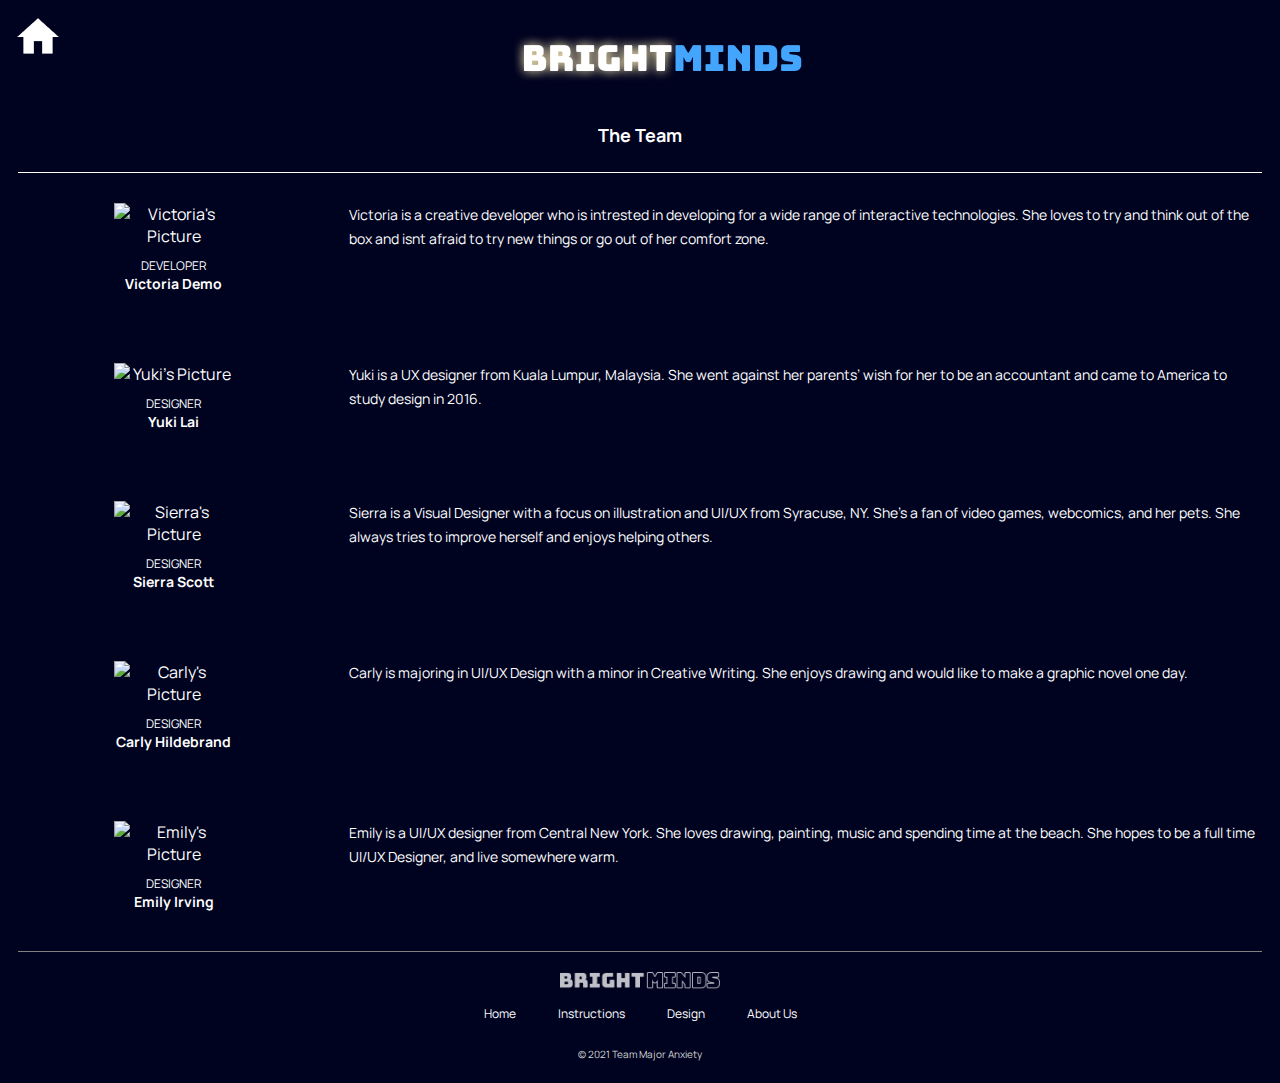
==== about.html @ 1e9e9819 "git" ====
<!DOCTYPE html>
<html lang="en">

<head>
    <meta charset="utf-8" />
    <title>BrightMinds</title>
    <link rel="preconnect" href="https://fonts.gstatic.com">
    <link href="https://fonts.googleapis.com/css2?family=Manrope:wght@200;300;400;500;600;700;800&display=swap" rel="stylesheet">
    <link rel="stylesheet" type="text/css" href="style.css">
    <meta name="viewport" content="width=device-width, minimum-scale=1.0, maximum-scale=1.0" />
    <link rel="apple-touch-icon" href="assets/apple-touch-icon.png">
    <link rel="icon" href="assets/apple-touch-icon.png" type="image">
</head>

<body>
    <header>
        <div class="homeButton">
            <a href="index.html">
                <img id="homeButton" img src="assets/home-icon.png" alt="home">
            </a>
        </div>
        <div class="topLogo">
            <a href="index.html">
                <img id="brightmindsLogo" img src="assets/BrightMinds_Logo.png" alt="logo">
            </a>
        </div>
    </header>
    <main>
        <h2 id="teamTitle">The Team</h2>
        <div class="about" style="padding-top:15px;">
            <div class="abtMain">
                <img src="assets/profilePhotos/Victoria_img.png" alt="Victoria's Picture" style="padding-bottom: 10px;">
                <h7>DEVELOPER</h7>
                <h5>Victoria Demo</h5>
            </div>
            <div class="abtTxt">
                <p>
                    Victoria is a creative developer who is intrested in developing for a wide range of interactive technologies. She loves to try and think out of the box and isnt afraid to try new things or go out of her comfort zone.
                </p>
            </div>
        </div>
        <div class="about">
            <div class="abtMain">
                <img src="assets/profilePhotos/Yuki_img.png" alt="Yuki's Picture" style="padding-bottom: 10px;">
                <h7>DESIGNER</h7>
                <h5>Yuki Lai</h5>
            </div>
            <div class="abtTxt">
                <p>
                    Yuki is a UX designer from Kuala Lumpur, Malaysia. She went against her parents’ wish for her to be an accountant and came to America to study design in 2016.
                </p>
            </div>
        </div>
        <div class="about">
            <div class="abtMain">
                <img src="assets/profilePhotos/Sierra_img.png" alt="Sierra's Picture" style="padding-bottom: 10px;">
                <h7>DESIGNER</h7>
                <h5>Sierra Scott</h5>
            </div>
            <div class="abtTxt">
                <p>
                    Sierra is a Visual Designer with a focus on illustration and UI/UX from Syracuse, NY. She's a fan of video games, webcomics, and her pets. She always tries to improve herself and enjoys helping others.
                </p>
            </div>
        </div>
        <div class="about">
            <div class="abtMain">
                <img src="assets/profilePhotos/Carly_img.png" alt="Carly's Picture" style="padding-bottom: 10px;">
                <h7>DESIGNER</h7>
                <h5>Carly Hildebrand</h5>
            </div>
            <div class="abtTxt">
                <p>
                    Carly is majoring in UI/UX Design with a minor in Creative Writing. She enjoys drawing and would like to make a graphic novel one day.
                </p>
            </div>
        </div>
        <div class="about">
            <div class="abtMain">
                <img src="assets/profilePhotos/Emily_img.png" alt="Emily's Picture" style="padding-bottom: 10px;">
                <h7>DESIGNER</h7>
                <h5>Emily Irving</h5>
            </div>
            <div class="abtTxt">
                <p>
                    Emily is a UI/UX designer from Central New York. She loves drawing, painting, music and spending time at the beach. She hopes to be a full time UI/UX Designer, and live somewhere warm.
                </p>
            </div>
        </div>
    </main>

    <footer>
        <img class="footerLogo" img src="assets/brightminds-footer-logo.png" alt="logo" style="width: 160px;">
        <div class="base">
            <a href="index.html">Home</a>
            <a href="instructions.html">Instructions</a>
            <a href="designLanding.html">Design</a>
            <a href="about.html" style="padding:0px; margin:0px; border-style: none;">About Us</a>
        </div>
        <p>&#169; 2021 Team Major Anxiety</p>
    </footer>
</body>

</html>
---- style.css ----
html {
    background-color: #00031F;
    color: white;
    font-family: 'Manrope', sans-serif;
}

main {
    margin-left: 0.625rem;
    margin-right: 0.625rem;
}

header {
    margin-top: 1rem;
    margin-left: 0.5rem;
    margin-right: 0.5rem;
    text-align: center;
}

.homeButton {
    float: left;
}

.topLogo {
    padding-top: 1rem;
    text-align: center;
}

.brightmindsLogo {
    display: inline-block;
    text-align: center;
}

footer {
    display: block;
    text-align: center;
    margin: 40px 10px 20px 10px;
    padding-top: 20px;
    border-top: 1px solid gray;
    font-size: 0.75rem;
}

footer p {
    font-size: 0.625rem;
    margin-top: 0.75rem;
    color: lightgray;
}

.base {
    margin: 0.75rem 0rem;
    text-align: center;
}

.base a {
    padding-right: 20px;
    margin-right: 20px;
}

h1 {
    display: inline-block;
    font-size: 20px;
    font-weight: bolder;
}

h2 {
    display: inline-block;
    font-size: 18px;
    font-weight: bolder;
}

h3 {
    display: inline-block;
    font-size: 16px;
    font-weight: bolder;
    line-height: normal;
}

h4 {
    display: inline-block;
    font-size: 14px;
    font-weight: bolder;
    line-height: normal;
}

h5 {
    display: inline-block;
    font-size: 14px;
    font-weight: bolder;
    line-height: normal;
    margin: 0;
}

h6 {
    display: inline-block;
    font-size: 14px;
    font-weight: bold;
    line-height: normal;
}

h7 {
    display: inline-block;
    font-size: 12px;
    font-weight: 400;
    line-height: normal;
}

p {
    display: inline-block;
    font-size: 14px;
    font-weight: 400;
    line-height: 175%;
    margin: 0;
}

.button {
    font-size: 16px;
    font-weight: bold;
}

.about {
    display: grid;
    grid-template-columns: 1fr 3fr;
    padding-top: 70px;
}

.abtMain {
    display: grid;
    text-align: center;
    grid-template-rows: 0.5fr 0.1fr 0.25fr;
    margin-left: auto;
    margin-right: auto;
}

.abtMain img {
    width: 120px;
}

.abtTxt {
    padding-left: 20px;
}

.categories {
    position: relative;
    width: 300px;
    height: 130px;
    margin: auto;
    margin-top: 1rem;
    padding-top: 1rem;
    border-radius: 20px;
    font-size: 20px;
}

.categories h2 {
    margin: 0px;
}

a {
    color: white;
    text-decoration: none;
}

#teamTitle {
    display: block;
    border-bottom: 1px solid white;
    text-align: center;
    padding: 20px 0px 25px 0px;
}

#designCat,
#createNewCat {
    background-color: #8000FF;
    text-align: center;
}

#instructionsCat,
#presetCat {
    background-color: #00BCE5;
    text-align: center;
}

#aboutCat {
    background-color: #0032E5;
    text-align: center;
    padding-top: 1.9rem;
}


/* #capCanvas {
    position: absolute;
    top: 150px;
    left: 50px;
} */

#cree {
    position: fixed;
    left: 0;
    top: 0;
}


/* Create Design Buttons above the canvas*/

#createTop {
    border: none;
    background-color: transparent;
    margin-top: 4rem;
    margin-bottom: 3rem;
}

#createTop img {
    border: none;
    background-color: transparent;
    width: 150%;
}

#undo {
    border: none;
    background-color: transparent;
    padding-right: 1rem;
}

#redo {
    border: none;
    background-color: transparent;
    padding-right: 1rem;
}

#rotate {
    border: none;
    background-color: transparent;
    margin-left: 3rem;
}

#editSave {
    float: right;
    padding: 1rem 1.8rem;
    margin-right: 1rem;
    border-radius: 0.3rem;
    border-style: none;
    background-color: #44A5FF;
    color: white;
}

#editSave p {
    font-size: 2.2rem;
    font-weight: 700;
    letter-spacing: 0.1rem;
    line-height: normal;
}


/* #preview {
    border: none;
    background-color: transparent;
    color: white;
}

#preview p {
    font-size: 0.813rem;
    font-weight: 400;
    letter-spacing: 0.1rem;
} */


/* Colorpicker */
#cp {
    width: 30%;
    float: left;
    height: 172px;
}

#cp p {
    margin-bottom: 20px;
}

input[type=color] {
    -webkit-appearance: none;
    -moz-appearance: none;
    appearance: none;
    border: none;
    border-radius: 10px;
    width: 200px;
    height: 70px;
    padding: 10px;
}

#tools {
    margin-top: 2rem;
}

#tools p {
    text-align: left;
    font-size: 2rem;
    font-weight: 700;
    letter-spacing: 0.1rem;
}


/* Radiobuttons */

#pen {
    /* display: inline-block; */
    float: right;
    width: 65%;
}

input[type=radio] {
    -webkit-appearance: none;
    -moz-appearance: none;
    appearance: none;
    border-radius: 50%;
    width: 15px;
    height: 15px;
    border: 2px solid white;
    background-color: white;
    margin-right: 2rem;
    position: relative;
}

input[type=radio]:checked {
    border-width: 6px;
    border-color: #006ED3;
    background-color: white;
}

#small {
    width: 50px;
    height: 50px;
}

#medium {
    width: 70px;
    height: 70px;
}

#large {
    width: 90px;
    height: 90px;
}

#xlarge {
    width: 110px;
    height: 110px;
}

#eraser {
    border: none;
    background-color: transparent;
}


/* Instructions */

/* #carrotMenu {
    padding-bottom: 5rem;
    display: inline-block;
}

#carrotMenu img {
    float: right;
    width: 35px;
    margin-top: 0.7rem;
    padding-right: 4rem;
} */

/* Preset cards */
#presets img{
    width: 8rem;
}

#presets div {
    display: inline-block;
    padding: 0.4rem;
    margin: 1rem 0.4rem 0.2rem 0.4rem;
    border: 0.5rem solid #4465B8;
    border-radius: 0.4rem;
}

/*Preset Modal*/
.presetModal {
    /* display: none; Hidden by default */
    position: fixed; /* Stay in place */
    z-index: 1; /* Sit on top */
    left: 0;
    top: 0;
    width: 100%; /* Full width */
    height: 100%; /* Full height */
    overflow: auto; /* Enable scroll if needed */
}

/* Modal Content/Box */
.modal {
    display: block;
    margin: auto; /* 15% from the top and centered */
    padding: 1rem;
    padding-bottom: 1.8rem;
    border-radius: 0.5rem;
    background: #0F245B;
    width: 60%; /* Could be more or less, depending on screen size */ 
    text-align: center;
}

.modal img {
    margin-bottom: 1.5rem;
    text-align: center;
    width: 100%;
}

/* Buttons: Aligns buttons */
.buttons {
    margin-left: auto;
    margin-right: auto;
    width: 100%;
    text-align: center;
}

/* Connect to Cap button */
.connectButton {
    width: 12rem;
    background-color: #6FAE3D;
    color: white;
    padding: 1rem 1.5rem;
    border-radius: 0.3rem;
    border: none;
    text-align: center;
    font-size: 0.8rem;
    font-weight: bold;
    letter-spacing: 0.05rem;
    text-transform: uppercase;
    margin-bottom: 1rem;
}
  
/* The Close Button */
.closeButton {
    width: 12rem;
    background-color: #0F245B;
    color: white;
    padding: 1rem 1.5rem;
    border-radius: 0.3rem;
    border: 0.05rem solid white;
    text-align: center;
    font-size: 0.8rem;
    font-weight: lighter;
    letter-spacing: 0.05rem;
    text-transform: uppercase;
}

/* Loading Cap Image within loader*/
.loading {
    display: block;
    margin-top: 25%;
    margin-left: auto;
    margin-right: auto;
    background: url("assets/loading-cap.png") center no-repeat;
    background-size: 60%;
}

.loader {
    z-index: -1;
    border: 5px solid #00031F;
    border-top: 5px solid #44A5FF; /* Blue */
    border-right: 5px solid #44A5FF; /* Blue */
    border-radius: 50%;
    width: 280px;
    height: 280px;
    margin-left: auto;
    margin-right: auto;
    position: relative;
    animation: spin 2s infinite;
    transition-timing-function: cubic-bezier(0.1, 0.7, 1.0, 0.1);
  }
  
@keyframes spin {
    0% { transform: rotate(0deg); }
    100% { transform: rotate(360deg); }
}

/* Image div for Successful and Failed state */
.loadingIMG {
    margin-top: 25%;
    margin-left: auto;
    margin-right: auto;
    text-align: center;
}

/* Loading message */
.message {
    text-align: center;
    margin-right: auto;
    margin-left: auto;
    padding: 1rem;
}

.message p {
    font-size: 1rem;
}

#retryButton {
    text-align: center;
    background-color: #44A5FF;
    padding: 0.9rem 3.3rem;
    margin-top: 2rem;
    border-radius: 3px;
    border: none;
    color: white;
    font-size: 0.8rem;
    text-transform: uppercase;
    font-weight: bolder;
    letter-spacing: 0.05rem;
}
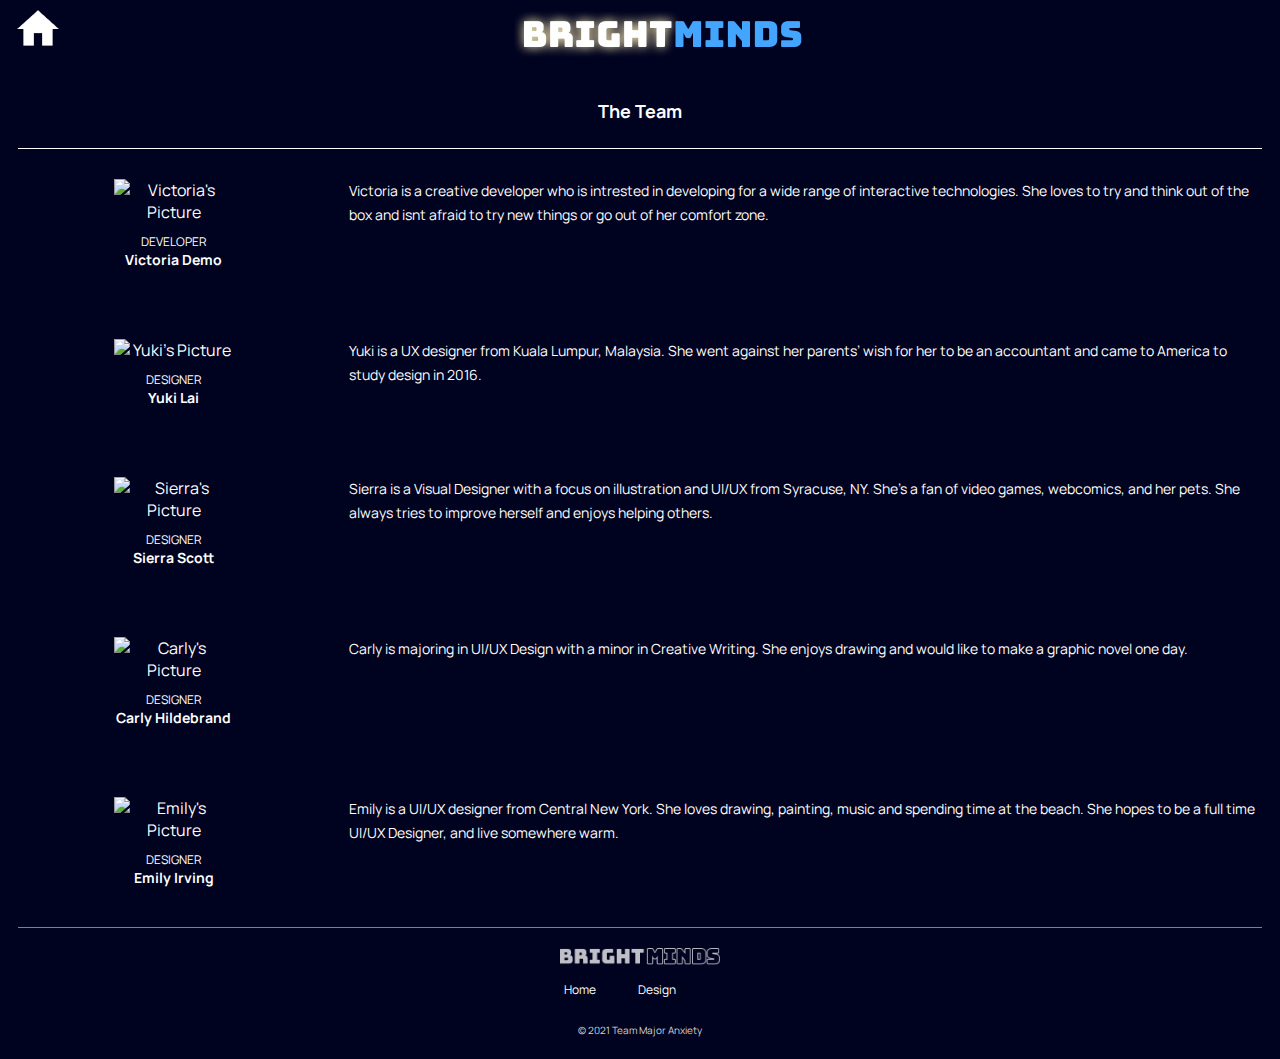
==== commit 47dad13b: "Merge branch 'main' of https://github.com/petlover19/BrightMinds into main" ====
--- a/about.html
+++ b/about.html
@@ -93,9 +93,9 @@
         <img class="footerLogo" img src="assets/brightminds-footer-logo.png" alt="logo" style="width: 160px;">
         <div class="base">
             <a href="index.html">Home</a>
-            <a href="instructions.html">Instructions</a>
+            <!-- <a href="instructions.html">Instructions</a> -->
             <a href="designLanding.html">Design</a>
-            <a href="about.html" style="padding:0px; margin:0px; border-style: none;">About Us</a>
+            <!-- <a href="about.html" style="padding:0px; margin:0px; border-style: none;">About Us</a> -->
         </div>
         <p>&#169; 2021 Team Major Anxiety</p>
     </footer>
--- a/style.css
+++ b/style.css
@@ -10,7 +10,7 @@
 }
 
 header {
-    margin-top: 1rem;
+    margin-top: 0.5rem;
     margin-left: 0.5rem;
     margin-right: 0.5rem;
     text-align: center;
@@ -21,12 +21,12 @@
 }
 
 .topLogo {
-    padding-top: 1rem;
-    text-align: center;
+    text-align: center;
+    width: 100%;
 }
 
 .brightmindsLogo {
-    display: inline-block;
+    display: block;
     text-align: center;
 }
 
@@ -202,7 +202,7 @@
 #createTop {
     border: none;
     background-color: transparent;
-    margin-top: 4rem;
+    margin-top: 2rem;
     margin-bottom: 3rem;
 }
 
@@ -391,31 +391,27 @@
 .modal {
     display: block;
     margin: auto; /* 15% from the top and centered */
-    padding: 1rem;
-    padding-bottom: 1.8rem;
+    padding: 20px;
     border-radius: 0.5rem;
     background: #0F245B;
     width: 60%; /* Could be more or less, depending on screen size */ 
-    text-align: center;
 }
 
 .modal img {
+    display: block;
+    width: 90%;
     margin-bottom: 1.5rem;
-    text-align: center;
-    width: 100%;
 }
 
 /* Buttons: Aligns buttons */
-.buttons {
-    margin-left: auto;
-    margin-right: auto;
-    width: 100%;
-    text-align: center;
-}
+/* .buttons {
+    margin: auto;
+    width: 50%;
+    
+} */
 
 /* Connect to Cap button */
 .connectButton {
-    width: 12rem;
     background-color: #6FAE3D;
     color: white;
     padding: 1rem 1.5rem;
@@ -431,7 +427,6 @@
   
 /* The Close Button */
 .closeButton {
-    width: 12rem;
     background-color: #0F245B;
     color: white;
     padding: 1rem 1.5rem;
@@ -495,15 +490,8 @@
 }
 
 #retryButton {
-    text-align: center;
     background-color: #44A5FF;
     padding: 0.9rem 3.3rem;
     margin-top: 2rem;
     border-radius: 3px;
-    border: none;
-    color: white;
-    font-size: 0.8rem;
-    text-transform: uppercase;
-    font-weight: bolder;
-    letter-spacing: 0.05rem;
 }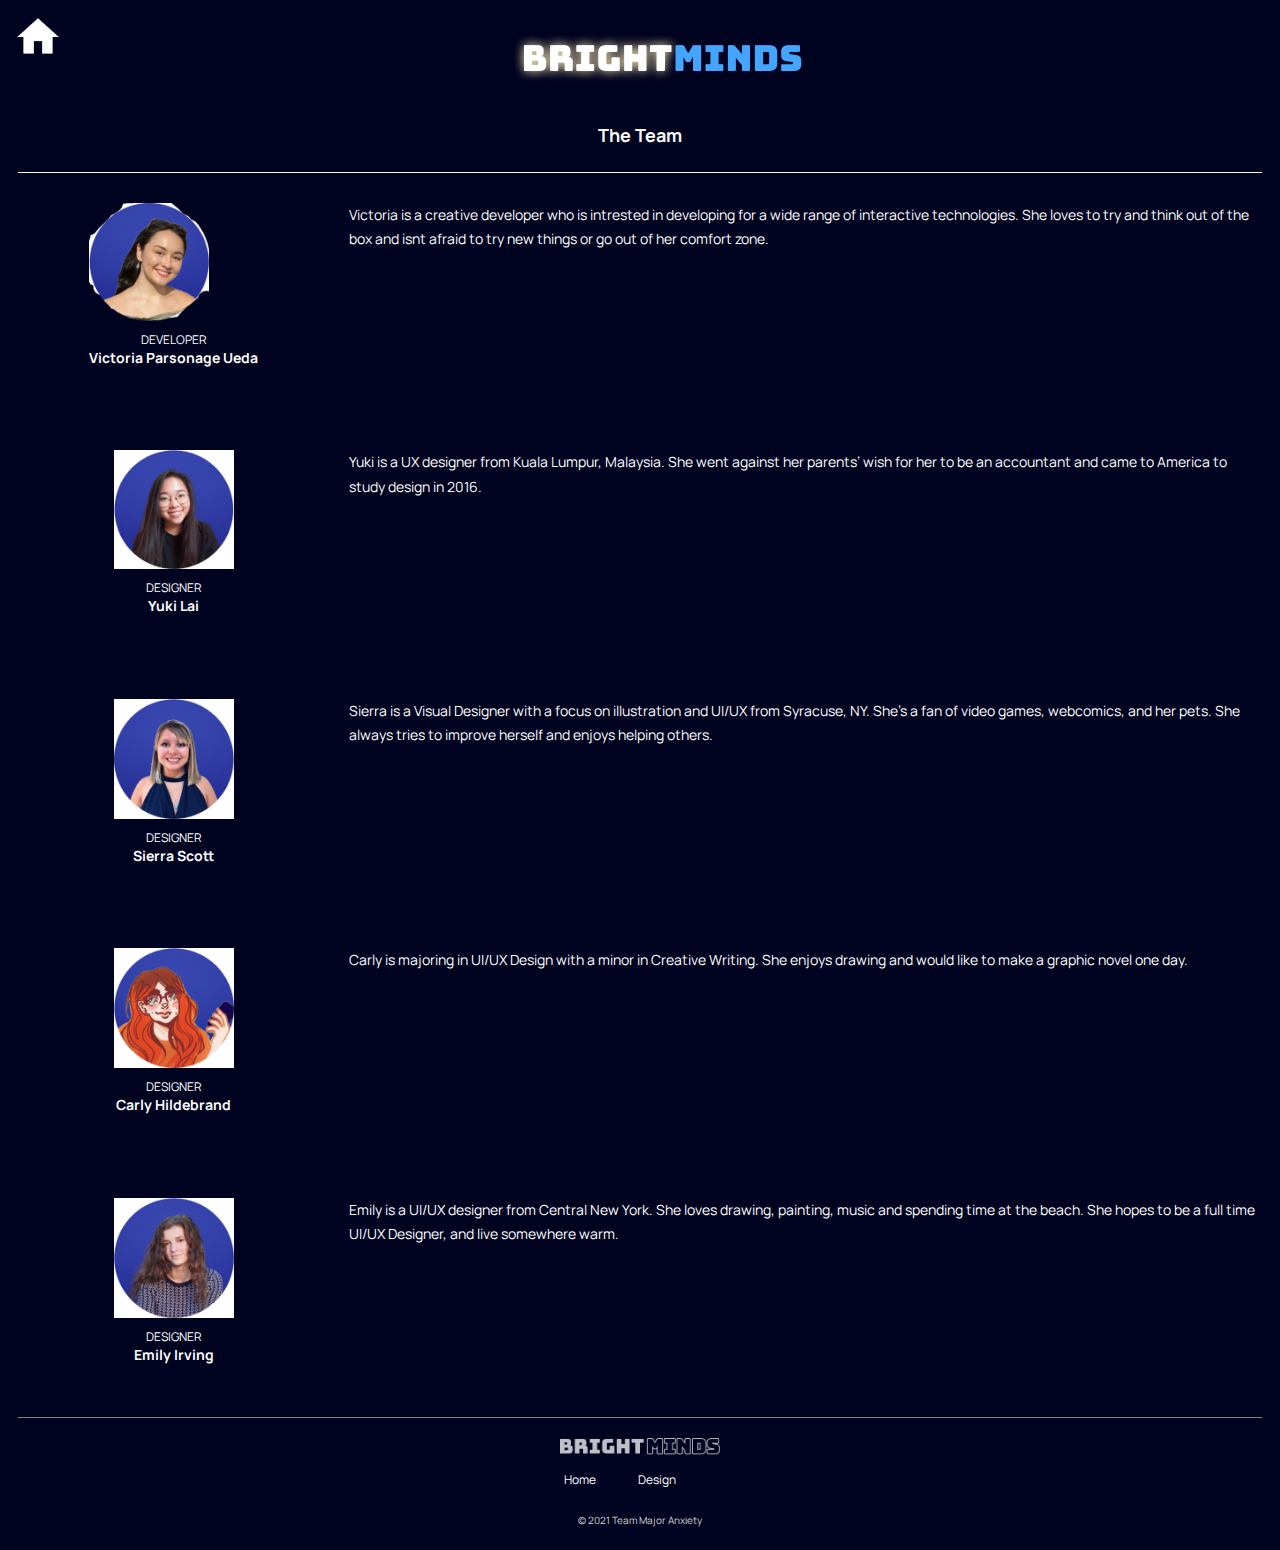
==== commit 00218a91: "ereaser changes" ====
--- a/about.html
+++ b/about.html
@@ -31,7 +31,7 @@
             <div class="abtMain">
                 <img src="assets/profilePhotos/Victoria_img.png" alt="Victoria's Picture" style="padding-bottom: 10px;">
                 <h7>DEVELOPER</h7>
-                <h5>Victoria Demo</h5>
+                <h5>Victoria Parsonage Ueda</h5>
             </div>
             <div class="abtTxt">
                 <p>
@@ -94,7 +94,7 @@
         <div class="base">
             <a href="index.html">Home</a>
             <!-- <a href="instructions.html">Instructions</a> -->
-            <a href="designLanding.html">Design</a>
+            <a href="index.html">Design</a>
             <!-- <a href="about.html" style="padding:0px; margin:0px; border-style: none;">About Us</a> -->
         </div>
         <p>&#169; 2021 Team Major Anxiety</p>
--- a/style.css
+++ b/style.css
@@ -10,7 +10,7 @@
 }
 
 header {
-    margin-top: 0.5rem;
+    margin-top: 1rem;
     margin-left: 0.5rem;
     margin-right: 0.5rem;
     text-align: center;
@@ -21,12 +21,12 @@
 }
 
 .topLogo {
-    text-align: center;
-    width: 100%;
+    padding-top: 1rem;
+    text-align: center;
 }
 
 .brightmindsLogo {
-    display: block;
+    display: inline-block;
     text-align: center;
 }
 
@@ -202,7 +202,7 @@
 #createTop {
     border: none;
     background-color: transparent;
-    margin-top: 2rem;
+    margin-top: 4rem;
     margin-bottom: 3rem;
 }
 
@@ -391,27 +391,31 @@
 .modal {
     display: block;
     margin: auto; /* 15% from the top and centered */
-    padding: 20px;
+    padding: 1rem;
+    padding-bottom: 1.8rem;
     border-radius: 0.5rem;
     background: #0F245B;
     width: 60%; /* Could be more or less, depending on screen size */ 
+    text-align: center;
 }
 
 .modal img {
-    display: block;
-    width: 90%;
     margin-bottom: 1.5rem;
+    text-align: center;
+    width: 100%;
 }
 
 /* Buttons: Aligns buttons */
-/* .buttons {
-    margin: auto;
-    width: 50%;
-    
-} */
+.buttons {
+    margin-left: auto;
+    margin-right: auto;
+    width: 100%;
+    text-align: center;
+}
 
 /* Connect to Cap button */
 .connectButton {
+    width: 12rem;
     background-color: #6FAE3D;
     color: white;
     padding: 1rem 1.5rem;
@@ -427,6 +431,7 @@
   
 /* The Close Button */
 .closeButton {
+    width: 12rem;
     background-color: #0F245B;
     color: white;
     padding: 1rem 1.5rem;
@@ -490,8 +495,15 @@
 }
 
 #retryButton {
+    text-align: center;
     background-color: #44A5FF;
     padding: 0.9rem 3.3rem;
     margin-top: 2rem;
     border-radius: 3px;
+    border: none;
+    color: white;
+    font-size: 0.8rem;
+    text-transform: uppercase;
+    font-weight: bolder;
+    letter-spacing: 0.05rem;
 }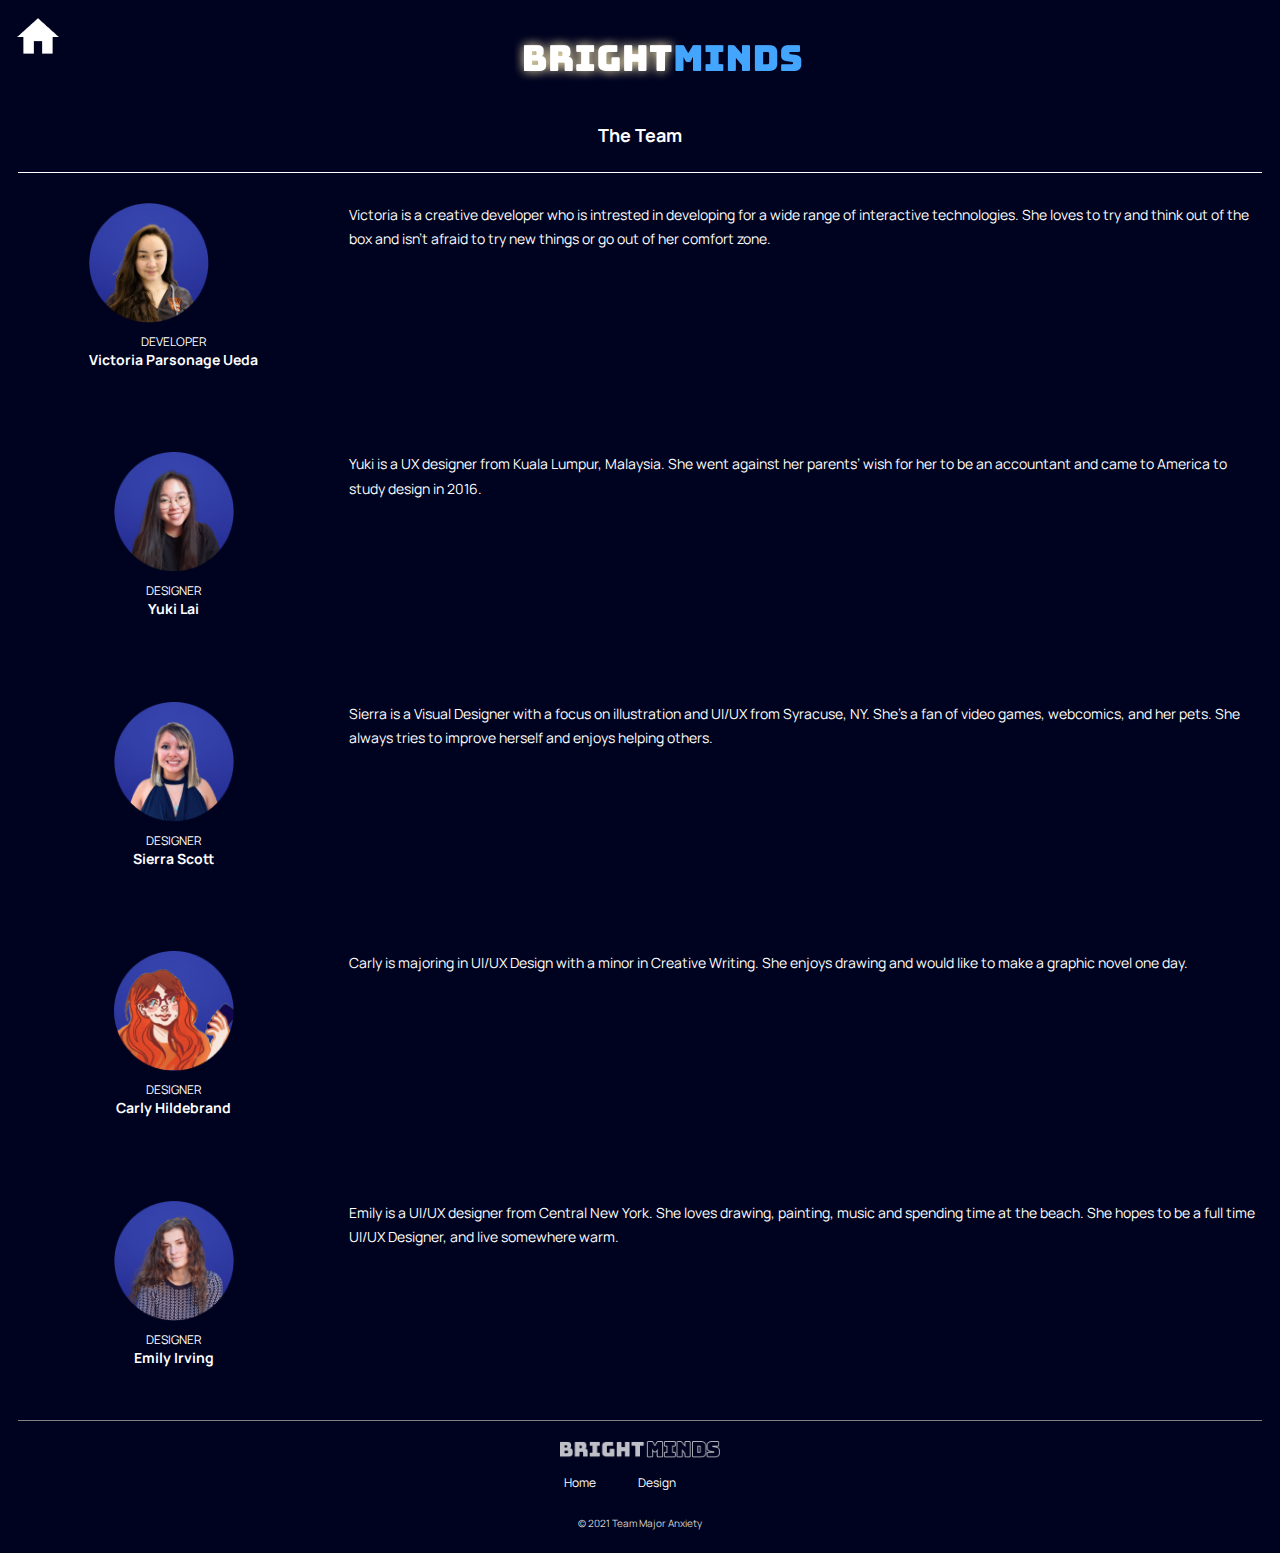
==== commit c7de5871: "v-bio" ====
--- a/about.html
+++ b/about.html
@@ -35,7 +35,7 @@
             </div>
             <div class="abtTxt">
                 <p>
-                    Victoria is a creative developer who is intrested in developing for a wide range of interactive technologies. She loves to try and think out of the box and isnt afraid to try new things or go out of her comfort zone.
+                    Victoria is a creative developer who is intrested in developing for a wide range of interactive technologies. She loves to try and think out of the box and isn't afraid to try new things or go out of her comfort zone.
                 </p>
             </div>
         </div>
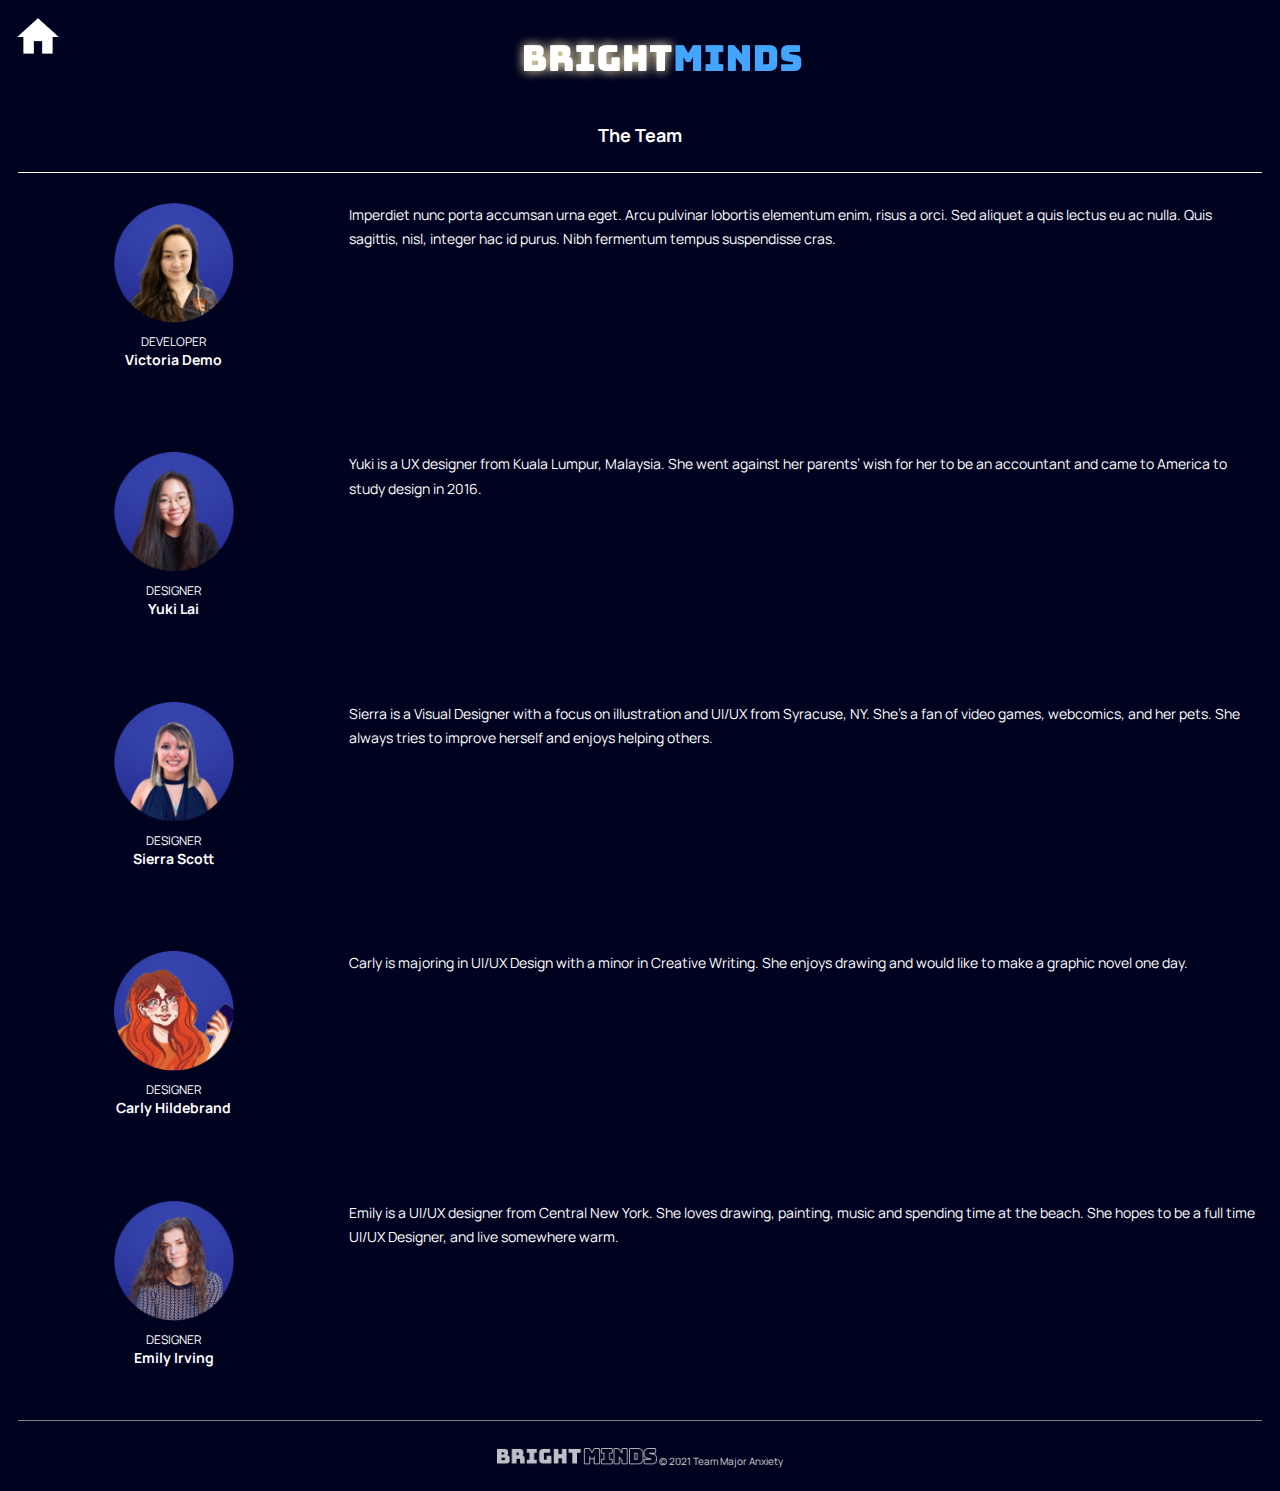
==== commit 763d3bf7: "Delete nav in footer" ====
--- a/about.html
+++ b/about.html
@@ -31,11 +31,11 @@
             <div class="abtMain">
                 <img src="assets/profilePhotos/Victoria_img.png" alt="Victoria's Picture" style="padding-bottom: 10px;">
                 <h7>DEVELOPER</h7>
-                <h5>Victoria Parsonage Ueda</h5>
+                <h5>Victoria Demo</h5>
             </div>
             <div class="abtTxt">
                 <p>
-                    Victoria is a creative developer who is intrested in developing for a wide range of interactive technologies. She loves to try and think out of the box and isn't afraid to try new things or go out of her comfort zone.
+                    Imperdiet nunc porta accumsan urna eget. Arcu pulvinar lobortis elementum enim, risus a orci. Sed aliquet a quis lectus eu ac nulla. Quis sagittis, nisl, integer hac id purus. Nibh fermentum tempus suspendisse cras.
                 </p>
             </div>
         </div>
@@ -83,20 +83,14 @@
             </div>
             <div class="abtTxt">
                 <p>
-                    Emily is a UI/UX designer from Central New York. She loves drawing, painting, music and spending time at the beach. She hopes to be a full time UI/UX Designer, and live somewhere warm.
+                    Emily is a UI/UX designer from Central New York. She loves drawing, painting, music and spending time at the beach. She hopes to be a full time UI/UX Designer, and live somewhere warm. 
                 </p>
             </div>
         </div>
     </main>
 
     <footer>
-        <img class="footerLogo" img src="assets/brightminds-footer-logo.png" alt="logo" style="width: 160px;">
-        <div class="base">
-            <a href="index.html">Home</a>
-            <!-- <a href="instructions.html">Instructions</a> -->
-            <a href="index.html">Design</a>
-            <!-- <a href="about.html" style="padding:0px; margin:0px; border-style: none;">About Us</a> -->
-        </div>
+            <img class="footerLogo" img src="assets/brightminds-footer-logo.png" alt="logo" style="width: 160px;">
         <p>&#169; 2021 Team Major Anxiety</p>
     </footer>
 </body>
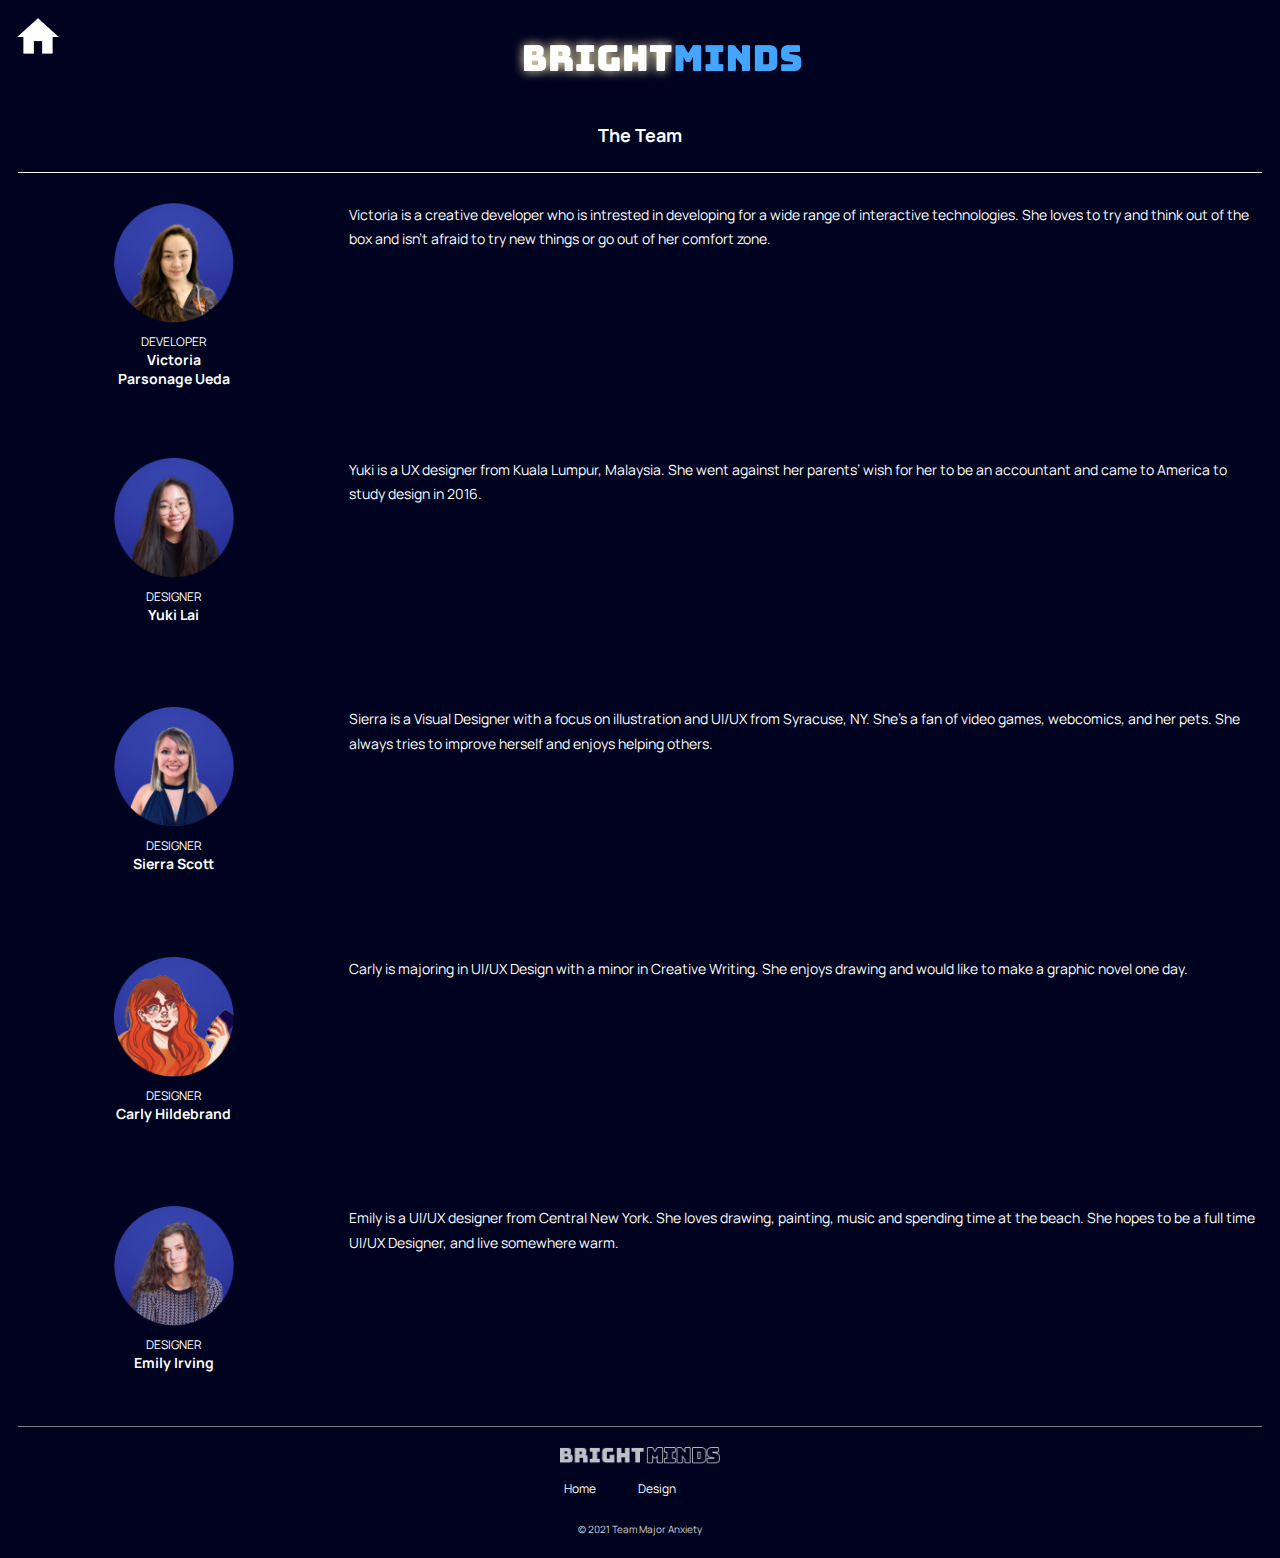
==== commit e6b43c14: "no undo/redo" ====
--- a/about.html
+++ b/about.html
@@ -31,11 +31,11 @@
             <div class="abtMain">
                 <img src="assets/profilePhotos/Victoria_img.png" alt="Victoria's Picture" style="padding-bottom: 10px;">
                 <h7>DEVELOPER</h7>
-                <h5>Victoria Demo</h5>
+                <h5>Victoria <br> Parsonage Ueda</h5>
             </div>
             <div class="abtTxt">
                 <p>
-                    Imperdiet nunc porta accumsan urna eget. Arcu pulvinar lobortis elementum enim, risus a orci. Sed aliquet a quis lectus eu ac nulla. Quis sagittis, nisl, integer hac id purus. Nibh fermentum tempus suspendisse cras.
+                    Victoria is a creative developer who is intrested in developing for a wide range of interactive technologies. She loves to try and think out of the box and isn't afraid to try new things or go out of her comfort zone.
                 </p>
             </div>
         </div>
@@ -83,14 +83,20 @@
             </div>
             <div class="abtTxt">
                 <p>
-                    Emily is a UI/UX designer from Central New York. She loves drawing, painting, music and spending time at the beach. She hopes to be a full time UI/UX Designer, and live somewhere warm. 
+                    Emily is a UI/UX designer from Central New York. She loves drawing, painting, music and spending time at the beach. She hopes to be a full time UI/UX Designer, and live somewhere warm.
                 </p>
             </div>
         </div>
     </main>
 
     <footer>
-            <img class="footerLogo" img src="assets/brightminds-footer-logo.png" alt="logo" style="width: 160px;">
+        <img class="footerLogo" img src="assets/brightminds-footer-logo.png" alt="logo" style="width: 160px;">
+        <div class="base">
+            <a href="index.html">Home</a>
+            <!-- <a href="instructions.html">Instructions</a> -->
+            <a href="index.html">Design</a>
+            <!-- <a href="about.html" style="padding:0px; margin:0px; border-style: none;">About Us</a> -->
+        </div>
         <p>&#169; 2021 Team Major Anxiety</p>
     </footer>
 </body>
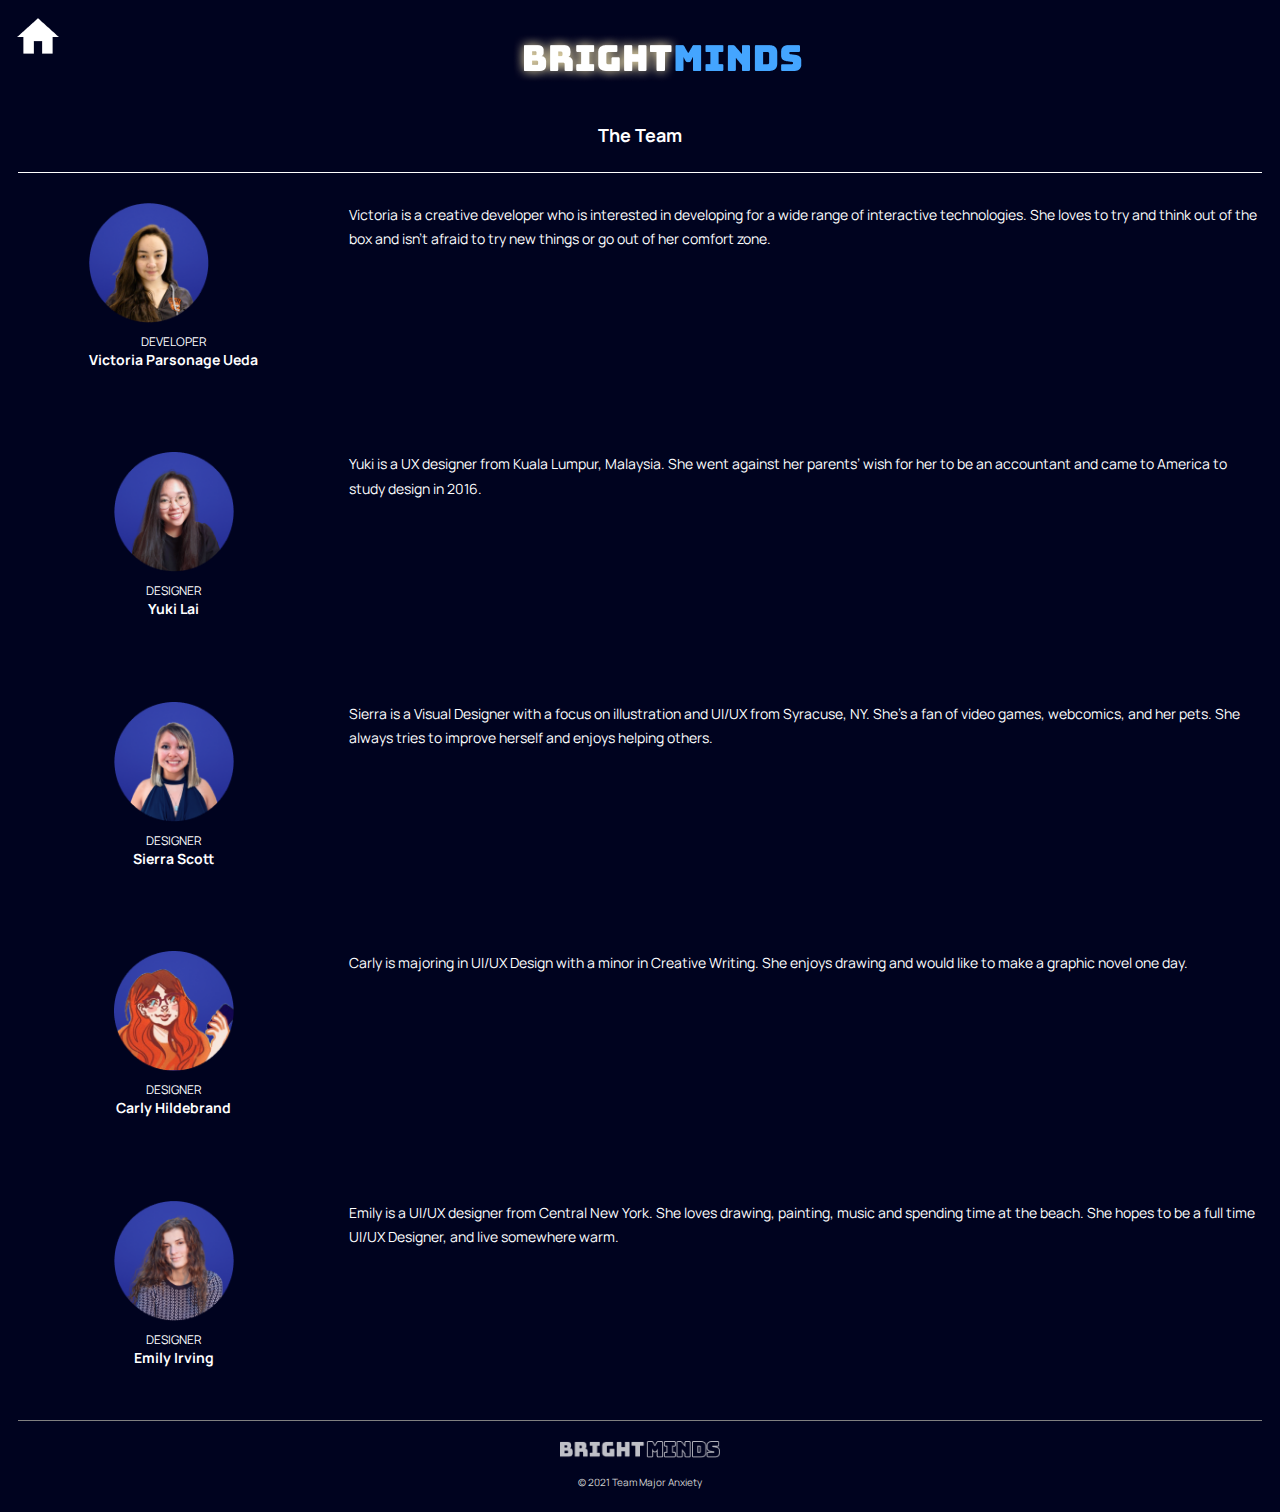
==== commit a5dd1736: "+ About Us to Index, deleted nav in footer" ====
--- a/about.html
+++ b/about.html
@@ -31,11 +31,11 @@
             <div class="abtMain">
                 <img src="assets/profilePhotos/Victoria_img.png" alt="Victoria's Picture" style="padding-bottom: 10px;">
                 <h7>DEVELOPER</h7>
-                <h5>Victoria <br> Parsonage Ueda</h5>
+                <h5>Victoria Parsonage Ueda</h5>
             </div>
             <div class="abtTxt">
                 <p>
-                    Victoria is a creative developer who is intrested in developing for a wide range of interactive technologies. She loves to try and think out of the box and isn't afraid to try new things or go out of her comfort zone.
+                    Victoria is a creative developer who is interested in developing for a wide range of interactive technologies. She loves to try and think out of the box and isn't afraid to try new things or go out of her comfort zone.
                 </p>
             </div>
         </div>
@@ -90,12 +90,8 @@
     </main>
 
     <footer>
-        <img class="footerLogo" img src="assets/brightminds-footer-logo.png" alt="logo" style="width: 160px;">
-        <div class="base">
-            <a href="index.html">Home</a>
-            <!-- <a href="instructions.html">Instructions</a> -->
-            <a href="index.html">Design</a>
-            <!-- <a href="about.html" style="padding:0px; margin:0px; border-style: none;">About Us</a> -->
+        <div>
+            <img class="footerLogo" img src="assets/brightminds-footer-logo.png" alt="logo" style="width: 160px;">
         </div>
         <p>&#169; 2021 Team Major Anxiety</p>
     </footer>
--- a/style.css
+++ b/style.css
@@ -153,6 +153,12 @@
     margin: 0px;
 }
 
+#aboutCat {
+    height: 60px;
+    background: none;
+    border: 2px solid white;
+}
+
 a {
     color: white;
     text-decoration: none;
@@ -178,9 +184,10 @@
 }
 
 #aboutCat {
-    background-color: #0032E5;
-    text-align: center;
-    padding-top: 1.9rem;
+    background-color: none;
+    text-align: center;
+    height: 45px;
+    top: 50%;
 }
 
 
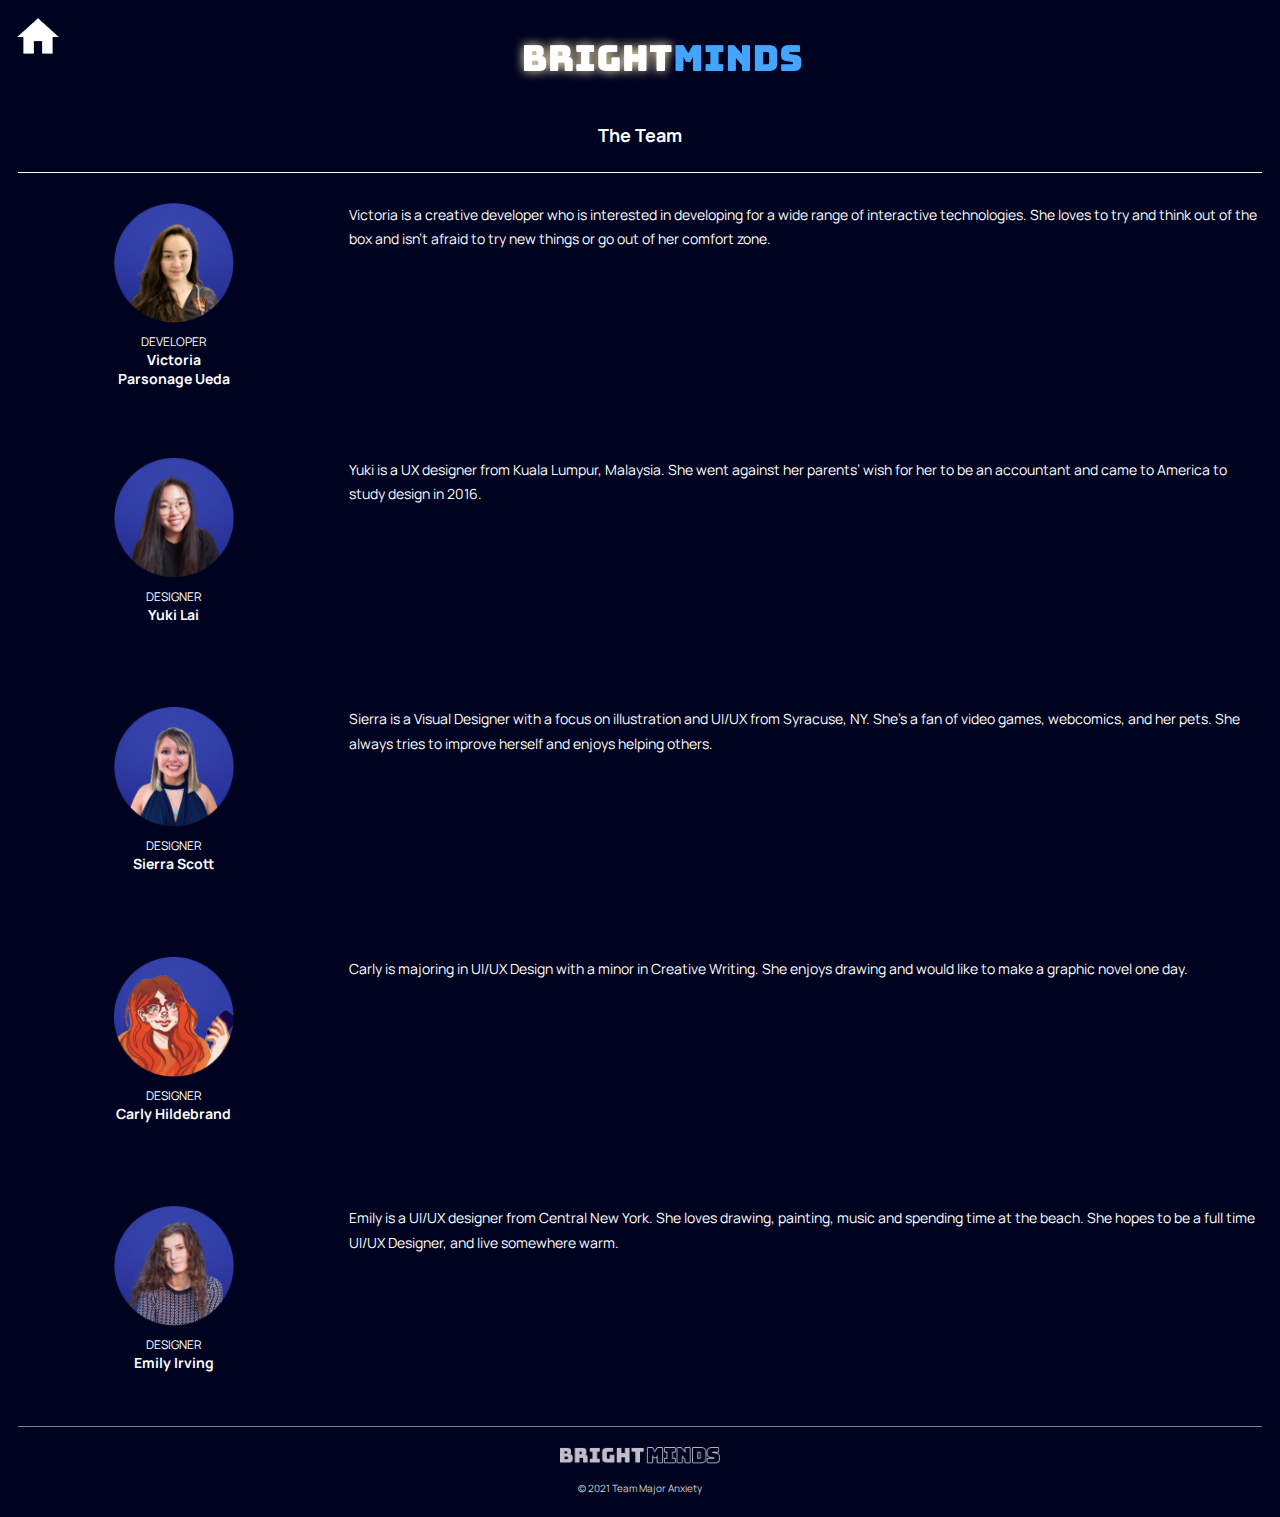
==== commit 2ba697f0: "Merge pull request #17 from petlover19/yuki" ====
--- a/about.html
+++ b/about.html
@@ -31,7 +31,7 @@
             <div class="abtMain">
                 <img src="assets/profilePhotos/Victoria_img.png" alt="Victoria's Picture" style="padding-bottom: 10px;">
                 <h7>DEVELOPER</h7>
-                <h5>Victoria Parsonage Ueda</h5>
+                <h5>Victoria <br> Parsonage Ueda</h5>
             </div>
             <div class="abtTxt">
                 <p>
